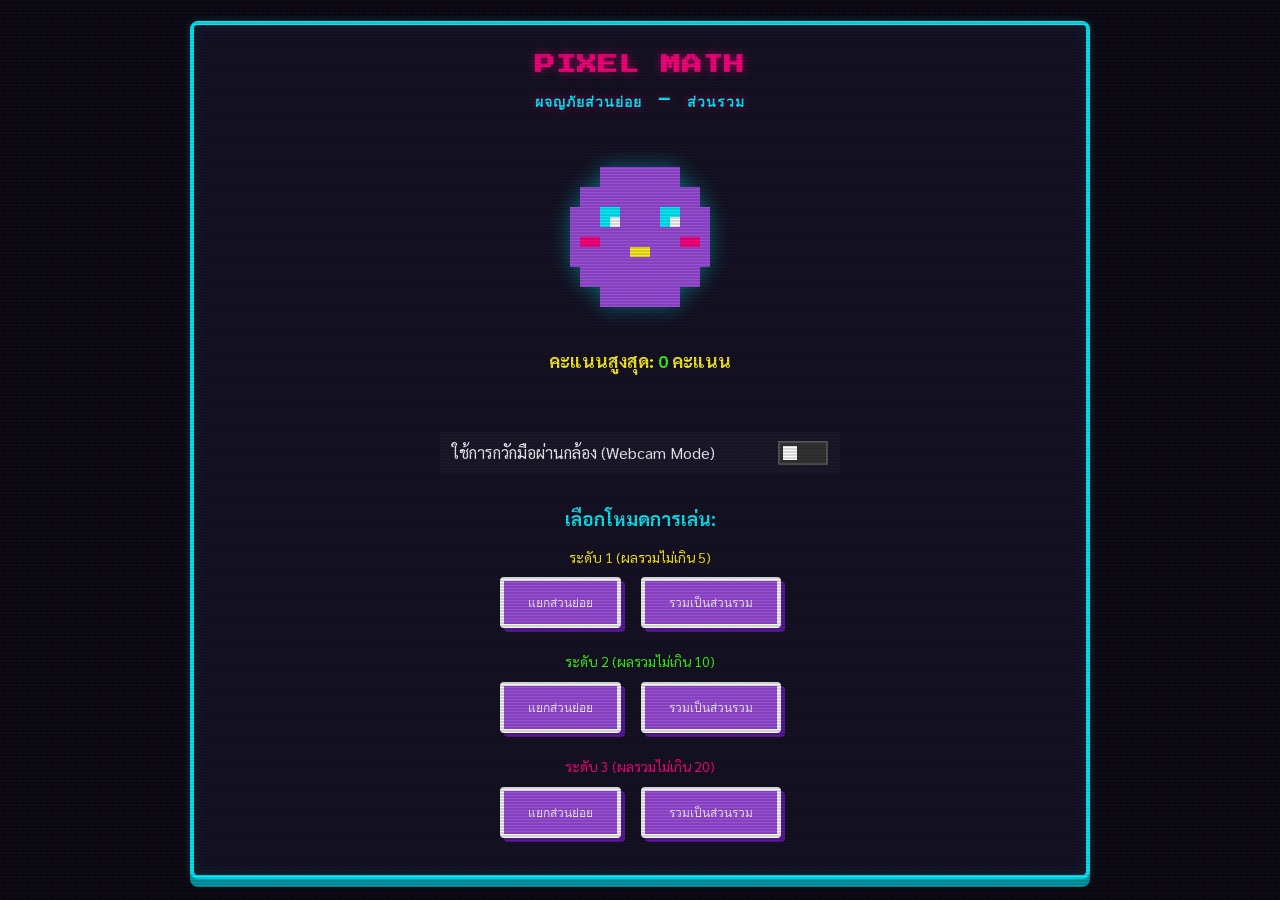
==== index.html @ 2b94f709 "Initial commit: P1 Math Part-Whole game with 8-bit theme and webcam motion tracking" ====
<!DOCTYPE html>
<html lang="th">
<head>
    <meta charset="UTF-8">
    <meta name="viewport" content="width=device-width, initial-scale=1.0">
    <title>Pixel Math: ผจญภัยส่วนย่อย-ส่วนรวม ป.1</title>
    <link rel="stylesheet" href="style.css">
</head>
<body>
    <!-- เอฟเฟกต์หน้าจอเกมเรโทร CRT -->
    <div class="crt-overlay"></div>

    <div class="game-container">
        <!-- ================= เมนูหลัก (MAIN MENU) ================= -->
        <div id="menu-screen" class="screen active">
            <h1>PIXEL MATH<br><span style="font-size: 14px; color: var(--neon-blue);">ผจญภัยส่วนย่อย - ส่วนรวม</span></h1>
            
            <div class="menu-layout">
                <!-- มาสคอตสไลม์สไตล์ 8-bit เคลื่อนไหวได้ -->
                <div class="pixel-art-banner">
                    <svg viewBox="0 0 16 16" width="100%" height="100%">
                        <!-- เงาสไลม์ -->
                        <path d="M4 14h8v1H4v-1z" fill="#000" opacity="0.3"/>
                        <!-- ตัวสไลม์สีม่วง -->
                        <path d="M4 2h8v2H4V2zm-2 2h12v2H2V4zm-1 2h14v6H1V6zm1 6h12v2H2v-2zm2 2h8v2H4v-2z" fill="#9d4edd"/>
                        <!-- ตา -->
                        <path d="M4 6h2v2H4V6zm6 0h2v2h-2V6z" fill="#00f0ff"/>
                        <path d="M5 7h1v1H5V7zm6 0h1v1h-1V7z" fill="#fff"/>
                        <!-- แก้มแก้มสีชมพู -->
                        <path d="M2 9h2v1H2V9zm10 0h2v1h-2V9z" fill="#ff0080"/>
                        <!-- ปาก -->
                        <path d="M7 10h2v1H7v-1z" fill="#fff01f"/>
                    </svg>
                </div>

                <div style="margin: 10px 0;">
                    <h2>คะแนนสูงสุด: <span id="menu-highscore-val" style="color:var(--neon-green)">0</span> คะแนน</h2>
                </div>

                <!-- การตั้งค่าเว็บแคมและเสียง -->
                <div class="settings-row">
                    <span>ใช้การกวักมือผ่านกล้อง (Webcam Mode)</span>
                    <label class="toggle-switch">
                        <input type="checkbox" id="webcam-toggle">
                        <span class="slider"></span>
                    </label>
                </div>

                <!-- การเลือกโหมดและระดับความยาก -->
                <div class="menu-buttons">
                    <h3 style="color:var(--neon-blue); margin-bottom:10px;">เลือกโหมดการเล่น:</h3>
                    
                    <!-- ระดับ 1: ไม่เกิน 5 -->
                    <div style="margin-bottom: 12px;">
                        <span style="font-size: 14px; color: var(--neon-yellow);">ระดับ 1 (ผลรวมไม่เกิน 5)</span><br>
                        <button class="btn-pixel" onclick="game.startGame(1, 'PARTS')">แยกส่วนย่อย</button>
                        <button class="btn-pixel" onclick="game.startGame(1, 'WHOLE')">รวมเป็นส่วนรวม</button>
                    </div>

                    <!-- ระดับ 2: ไม่เกิน 10 -->
                    <div style="margin-bottom: 12px;">
                        <span style="font-size: 14px; color: var(--neon-green);">ระดับ 2 (ผลรวมไม่เกิน 10)</span><br>
                        <button class="btn-pixel" onclick="game.startGame(2, 'PARTS')">แยกส่วนย่อย</button>
                        <button class="btn-pixel" onclick="game.startGame(2, 'WHOLE')">รวมเป็นส่วนรวม</button>
                    </div>

                    <!-- ระดับ 3: ไม่เกิน 20 -->
                    <div style="margin-bottom: 5px;">
                        <span style="font-size: 14px; color: var(--neon-pink);">ระดับ 3 (ผลรวมไม่เกิน 20)</span><br>
                        <button class="btn-pixel" onclick="game.startGame(3, 'PARTS')">แยกส่วนย่อย</button>
                        <button class="btn-pixel" onclick="game.startGame(3, 'WHOLE')">รวมเป็นส่วนรวม</button>
                    </div>
                </div>
            </div>
        </div>

        <!-- ================= หน้าจอหลักขณะเล่นเกม (GAME SCREEN) ================= -->
        <div id="game-screen" class="screen">
            <div class="game-header">
                <button class="btn-pixel btn-danger" onclick="game.goHome()" style="padding: 6px 12px; font-size:10px; margin:0;">ออก</button>
                <div class="score-display">คะแนน: <span id="score-val" style="color: var(--neon-green)">0</span></div>
                <div class="level-display">ระดับ: <span id="level-badge" class="level-badge">1</span></div>
                <div class="level-display">ข้อที่: <span id="round-badge" class="level-badge">1/5</span></div>
            </div>

            <!-- ข้อแนะนำคำถามผู้เรียน -->
            <div class="instruction-box">
                <p id="instruction-text" class="instruction-text">กำลังโหลดโจทย์...</p>
            </div>

            <!-- โซนเว็บแคมแสดงผลควบคุม (จะถูกซ่อนถ้าไม่ได้ติ๊กสวิตช์กล้อง) -->
            <div id="webcam-panel" class="webcam-panel" style="display: none;">
                <div class="webcam-wrapper">
                    <!-- แท็กสตรีมเว็บแคมแบบซ่อนเพื่อประมวลผลพิกเซลเบื้องหลัง -->
                    <video id="webcam-video" class="webcam-video" autoplay playsinline muted></video>
                    <!-- แคนวาสที่ใช้วาดภาพกลับด้านพร้อมไฮไลต์ตำแหน่งควบคุมความเคลื่อนไหว -->
                    <canvas id="webcam-canvas" class="webcam-canvas"></canvas>
                </div>
                <p style="font-size: 12px; color:#888; margin-top: 6px; text-align: center;">
                    💡 ใบ้มือโบกในกรอบเพื่อเปลี่ยนเลข หรือใช้ปุ่ม + และ - ด้านล่างช่วยเสริมได้จ้า
                </p>
            </div>

            <!-- บอร์ดส่วนย่อย-ส่วนรวม (Math Board) -->
            <div class="math-board" id="math-board-area">
                <!-- เส้นความสัมพันธ์ทางคณิตศาสตร์เชื่อมโยงระหว่างกล่อง -->
                <svg id="relation-lines-svg" class="relation-lines"></svg>

                <!-- วงกลมบน: ส่วนรวม (Whole) -->
                <div id="node-whole" class="node whole-container">
                    <span class="node-label">ส่วนรวม</span>
                    <!-- คอนเทนเนอร์แสดงจำนวนสไลม์ย่อยสำหรับนับ -->
                    <div class="visual-count"></div>
                    <div class="node-number">0</div>
                    <!-- แผงควบคุมกรณีใช้มือสัมผัส/เมาส์คลิก -->
                    <div class="counter-controls" id="controls-whole">
                        <button class="btn-mini-pixel" onclick="game.adjustWholeValue(-1)">-</button>
                        <button class="btn-mini-pixel" onclick="game.adjustWholeValue(1)">+</button>
                    </div>
                </div>

                <!-- แถวล่าง: ส่วนย่อย (Parts) -->
                <div class="parts-row">
                    <!-- ส่วนย่อย A -->
                    <div id="node-part-a" class="node part-container">
                        <span class="node-label" style="color:var(--neon-green);">ส่วนย่อย A</span>
                        <div class="visual-count"></div>
                        <div class="node-number" style="color:var(--neon-green);">0</div>
                        <div class="counter-controls" id="controls-part-a">
                            <button class="btn-mini-pixel" onclick="game.adjustPartValue('A', -1)">-</button>
                            <button class="btn-mini-pixel" onclick="game.adjustPartValue('A', 1)">+</button>
                        </div>
                    </div>

                    <!-- ส่วนย่อย B -->
                    <div id="node-part-b" class="node part-container">
                        <span class="node-label" style="color:var(--neon-blue);">ส่วนย่อย B</span>
                        <div class="visual-count"></div>
                        <div class="node-number" style="color:var(--neon-blue);">0</div>
                        <div class="counter-controls" id="controls-part-b">
                            <button class="btn-mini-pixel" onclick="game.adjustPartValue('B', -1)">-</button>
                            <button class="btn-mini-pixel" onclick="game.adjustPartValue('B', 1)">+</button>
                        </div>
                    </div>
                </div>
            </div>

            <!-- กล่องแสดงข้อความผลการตรวจสอบคำตอบ -->
            <div id="feedback-box" class="feedback-box"></div>

            <div style="text-align: center; margin-top: 15px;">
                <button class="btn-pixel btn-success" id="btn-submit-answer" onclick="game.checkAnswer()" style="font-size:16px;">
                    ตรวจคำตอบ
                </button>
            </div>
        </div>

        <!-- ================= สรุปผลเกม (SUMMARY SCREEN) ================= -->
        <div id="summary-screen" class="screen">
            <h1>เย้! จบด่านผจญภัยแล้ว</h1>
            
            <div style="text-align: center; margin: 20px 0;">
                <!-- ตารางแสดงผลสรุปเกรดตามมาตรฐานประเมินผล -->
                <table class="results-table">
                    <thead>
                        <tr>
                            <th colspan="2">บันทึกผลคะแนนของนักเรียน</th>
                        </tr>
                    </thead>
                    <tbody id="summary-table-body">
                        <!-- ถูกเติมอัตโนมัติจาก game.js -->
                    </tbody>
                </table>
            </div>

            <div style="text-align: center; margin-top: 25px;">
                <button class="btn-pixel" onclick="game.startGame(game.level, game.currentMode)">เล่นอีกครั้ง</button>
                <button class="btn-pixel btn-danger" onclick="game.goHome()">หน้าแรก</button>
            </div>
        </div>
    </div>

    <!-- ลิงก์สคริปต์ทำงาน -->
    <script src="audio.js"></script>
    <script src="motion.js"></script>
    <script src="game.js"></script>
</body>
</html>
---- style.css ----
@import url('https://fonts.googleapis.com/css2?family=Press+Start+2P&family=Sarabun:ital,wght@0,300;0,400;0,700;1,300;1,400;1,700&display=swap');

/* --- ตัวแปรสำหรับระบบธีมสี 8-bit Pixel Punk --- */
:root {
    --bg-dark: #0a0813;
    --bg-card: #151124;
    --neon-blue: #00f0ff;
    --neon-pink: #ff0080;
    --neon-green: #39ff14;
    --neon-yellow: #fff01f;
    --neon-purple: #9d4edd;
    --text-color: #f8f9fa;
    --pixel-border: 4px;
    --font-game: 'Press Start 2P', Courier, monospace;
    --font-thai: 'Sarabun', 'TH Sarabun New', sans-serif;
}

/* --- การตั้งค่าเริ่มต้น --- */
* {
    box-sizing: border-box;
    margin: 0;
    padding: 0;
}

body {
    background-color: var(--bg-dark);
    color: var(--text-color);
    font-family: var(--font-thai);
    font-size: 16px;
    line-height: 1.6;
    overflow-x: hidden;
    min-height: 100vh;
    display: flex;
    flex-direction: column;
    align-items: center;
    justify-content: center;
    background-image: 
        radial-gradient(var(--bg-dark) 40%, rgba(0, 0, 0, 0) 41%),
        linear-gradient(rgba(18, 16, 16, 0) 50%, rgba(0, 0, 0, 0.25) 50%),
        linear-gradient(90deg, rgba(255, 0, 0, 0.06), rgba(0, 255, 0, 0.02), rgba(0, 0, 255, 0.06));
    background-size: 100% 100%, 100% 4px, 6px 100%;
}

/* --- เอฟเฟกต์จอแก้ว Retro CRT Screen Simulation --- */
.crt-overlay {
    position: fixed;
    top: 0;
    left: 0;
    width: 100vw;
    height: 100vh;
    background: linear-gradient(rgba(18, 16, 16, 0) 50%, rgba(0, 0, 0, 0.15) 50%), linear-gradient(90deg, rgba(255, 0, 0, 0.03), rgba(0, 255, 0, 0.01), rgba(0, 0, 255, 0.03));
    background-size: 100% 3px, 3px 100%;
    z-index: 9999;
    pointer-events: none; /* เพื่อไม่ให้ขวางการคลิก */
}

/* --- โครงสร้างหน้าจอหลัก --- */
.game-container {
    width: 95%;
    max-width: 900px;
    background-color: var(--bg-card);
    border: var(--pixel-border) solid var(--neon-blue);
    border-radius: 8px;
    box-shadow: 
        0 0 10px rgba(0, 240, 255, 0.2),
        inset 0 0 15px rgba(0, 240, 255, 0.1),
        0 8px 0 0 #0099aa; /* เงาพิกเซลด้านล่าง */
    padding: 24px;
    margin: 20px auto;
    position: relative;
    overflow: hidden;
}

/* หัวข้อหลักจัดกึ่งกลาง */
h1 {
    font-family: var(--font-game);
    font-size: 20px;
    text-align: center;
    color: var(--neon-pink);
    text-shadow: 0 0 8px rgba(255, 0, 128, 0.6);
    margin-bottom: 24px;
    letter-spacing: 1px;
}

h2 {
    font-size: 18px;
    font-weight: bold;
    text-align: center;
    color: var(--neon-yellow);
    margin-bottom: 16px;
}

p {
    font-size: 16px;
}

/* --- ปุ่มสไตล์ 8-bit --- */
.btn-pixel {
    font-family: var(--font-game);
    font-size: 12px;
    padding: 12px 24px;
    background-color: var(--neon-purple);
    color: var(--text-color);
    border: var(--pixel-border) solid var(--text-color);
    border-radius: 4px;
    cursor: pointer;
    box-shadow: 4px 4px 0 0 #5a189a;
    transition: all 0.1s ease;
    display: inline-flex;
    align-items: center;
    justify-content: center;
    gap: 8px;
    user-select: none;
    margin: 8px;
    outline: none;
}

.btn-pixel:hover {
    background-color: var(--neon-pink);
    box-shadow: 2px 2px 0 0 #b7005b;
    transform: translate(2px, 2px);
}

.btn-pixel:active {
    box-shadow: 0px 0px 0 0 #000;
    transform: translate(4px, 4px);
}

/* ปุ่มสีเขียวสำหรับยืนยัน */
.btn-success {
    background-color: #1b4332;
    border-color: var(--neon-green);
    box-shadow: 4px 4px 0 0 #081c15;
}
.btn-success:hover {
    background-color: var(--neon-green);
    color: #000;
    box-shadow: 2px 2px 0 0 #1b4332;
}

/* ปุ่มสีแดงสำหรับยกเลิก/กลับ */
.btn-danger {
    background-color: #5c0d12;
    border-color: var(--neon-pink);
    box-shadow: 4px 4px 0 0 #2b0507;
}
.btn-danger:hover {
    background-color: var(--neon-pink);
    color: #fff;
    box-shadow: 2px 2px 0 0 #5c0d12;
}

/* --- แผงเมนูและหน้าต่างต่าง ๆ --- */
.screen {
    display: none;
    animation: fadeIn 0.3s steps(4);
}

.screen.active {
    display: block;
}

@keyframes fadeIn {
    from { opacity: 0; }
    to { opacity: 1; }
}

/* หน้าแรก (MainMenu) */
.menu-layout {
    display: flex;
    flex-direction: column;
    align-items: center;
    gap: 20px;
    text-align: center;
}

.pixel-art-banner {
    width: 160px;
    height: 160px;
    margin: 10px auto;
    filter: drop-shadow(0 0 10px rgba(0, 240, 255, 0.4));
    animation: bounce 2s infinite ease-in-out;
}

@keyframes bounce {
    0%, 100% { transform: translateY(0); }
    50% { transform: translateY(-15px); }
}

.menu-buttons {
    display: flex;
    flex-direction: column;
    width: 100%;
    max-width: 320px;
}

/* --- การแสดงกล้องเว็บแคมด้านขวาบนหรือล่าง --- */
.webcam-panel {
    display: flex;
    flex-direction: column;
    align-items: center;
    margin-top: 15px;
    border: 3px dashed rgba(0, 240, 255, 0.3);
    padding: 10px;
    background-color: rgba(0, 0, 0, 0.4);
    border-radius: 6px;
}

.webcam-wrapper {
    position: relative;
    width: 320px;
    height: 240px;
    border: 3px solid var(--neon-blue);
    background-color: #000;
}

.webcam-video {
    display: none; /* ซ่อนวิดีโอดิบ */
}

.webcam-canvas {
    width: 100%;
    height: 100%;
}

/* --- กระดานเล่นเกม (Game Playboard) --- */
.game-header {
    display: flex;
    justify-content: space-between;
    align-items: center;
    border-bottom: 2px solid rgba(0, 240, 255, 0.2);
    padding-bottom: 12px;
    margin-bottom: 20px;
}

.score-display, .level-display {
    font-family: var(--font-game);
    font-size: 11px;
    color: var(--neon-blue);
}

.level-badge {
    color: var(--neon-yellow);
}

/* แผนผัง ส่วนย่อย ส่วนรวม (Part-Whole Schema Map) */
.math-board {
    display: flex;
    flex-direction: column;
    align-items: center;
    gap: 30px;
    margin: 30px auto;
    position: relative;
    max-width: 600px;
}

/* วงกลมหลักดั้งเดิมตามตำราเรียน (แต่วาดในแบบกล่องพิกเซลเรโทร) */
.node {
    border: 4px solid var(--text-color);
    background-color: rgba(21, 17, 36, 0.8);
    display: flex;
    flex-direction: column;
    align-items: center;
    justify-content: center;
    position: relative;
    transition: all 0.2s ease;
}

/* เส้นเชื่อมความสัมพันธ์ */
.relation-lines {
    position: absolute;
    top: 0;
    left: 0;
    width: 100%;
    height: 100%;
    z-index: 1;
    pointer-events: none;
}

.whole-container {
    width: 140px;
    height: 140px;
    border-color: var(--neon-yellow);
    box-shadow: 0 0 15px rgba(255, 240, 31, 0.4);
    z-index: 2;
}

.parts-row {
    display: flex;
    justify-content: space-around;
    width: 100%;
    z-index: 2;
}

.part-container {
    width: 120px;
    height: 120px;
    border-color: var(--neon-blue);
    box-shadow: 0 0 12px rgba(0, 240, 255, 0.3);
}

.part-container.active-part {
    border-color: var(--neon-pink);
    box-shadow: 0 0 18px rgba(255, 0, 128, 0.6);
}

/* ตัวเลขขนาดใหญ่ */
.node-number {
    font-family: var(--font-game);
    font-size: 32px;
    margin-top: 5px;
    color: #fff;
    text-shadow: 1px 1px 0 #000;
}

.node-label {
    font-size: 12px;
    color: #888;
    margin-bottom: 5px;
    letter-spacing: 1px;
    text-transform: uppercase;
}

/* กล่องย่อยแสดงรูปภาพเพื่อช่วยนับ (ป.1) */
.visual-count {
    display: flex;
    flex-wrap: wrap;
    align-content: center;
    justify-content: center;
    gap: 4px;
    width: 90%;
    min-height: 40px;
    max-height: 60px;
    overflow: hidden;
}

.slime-sprite {
    width: 14px;
    height: 14px;
    image-rendering: pixelated;
    animation: squish 1.5s infinite ease-in-out;
}

/* ให้เวลาสุ่มจังหวะดุ๊กดิ๊กต่างกัน */
.slime-sprite:nth-child(2n) { animation-delay: 0.2s; }
.slime-sprite:nth-child(3n) { animation-delay: 0.4s; }

@keyframes squish {
    0%, 100% { transform: scale(1, 1); }
    50% { transform: scale(1.15, 0.85) translateY(1px); }
}

/* คอนโทรลปุ่มปรับค่าจำนวน (บวก ลบ) */
.counter-controls {
    display: flex;
    gap: 12px;
    margin-top: 8px;
}

.btn-mini-pixel {
    font-family: var(--font-game);
    font-size: 12px;
    width: 28px;
    height: 28px;
    background-color: var(--bg-dark);
    color: var(--neon-blue);
    border: 2px solid var(--neon-blue);
    cursor: pointer;
    display: flex;
    align-items: center;
    justify-content: center;
}
.btn-mini-pixel:hover {
    background-color: var(--neon-blue);
    color: #000;
}

/* ข้อความโจทย์คำสั่งสอนเด็ก */
.instruction-box {
    background-color: rgba(0, 0, 0, 0.5);
    border: 2px solid var(--neon-purple);
    padding: 12px 18px;
    text-align: center;
    border-radius: 4px;
    margin-bottom: 10px;
}

.instruction-text {
    font-size: 18px;
    color: #fff;
    font-weight: bold;
}

/* ส่วนแสดงสถานะตอบสุ่ม */
.feedback-box {
    min-height: 40px;
    text-align: center;
    font-size: 20px;
    font-weight: bold;
    margin: 10px 0;
}

.feedback-text.correct {
    color: var(--neon-green);
    text-shadow: 0 0 10px rgba(57, 255, 20, 0.5);
}

.feedback-text.wrong {
    color: var(--neon-pink);
    text-shadow: 0 0 10px rgba(255, 0, 128, 0.5);
}

/* หน้าจอเฉลยแบบ Retro */
.modal-retro {
    background-color: rgba(10, 8, 19, 0.95);
    border: var(--pixel-border) solid var(--neon-pink);
    padding: 20px;
    text-align: center;
    position: absolute;
    top: 50%;
    left: 50%;
    transform: translate(-50%, -50%);
    z-index: 100;
    width: 80%;
    max-width: 400px;
    box-shadow: 0 0 20px rgba(255, 0, 128, 0.5);
}

/* --- ตารางสรุปคะแนนหลังจบเกม --- */
.results-table {
    width: 100%;
    border-collapse: collapse;
    margin: 20px 0;
    font-family: var(--font-thai);
}

.results-table th, .results-table td {
    border: 2px solid var(--neon-blue);
    padding: 10px;
    text-align: center;
}

.results-table th {
    background-color: rgba(0, 240, 255, 0.1);
    font-weight: bold;
    color: var(--neon-yellow);
}

.results-table td {
    background-color: rgba(255, 255, 255, 0.02);
}

/* สวิตช์ปิดเปิดกล้อง/เสียง */
.settings-row {
    display: flex;
    justify-content: space-between;
    align-items: center;
    width: 100%;
    max-width: 400px;
    margin: 10px auto;
    padding: 8px 12px;
    background-color: rgba(255, 255, 255, 0.03);
    border-radius: 4px;
}

/* คลาสของเว็บแคมสวิตช์ */
.toggle-switch {
    position: relative;
    display: inline-block;
    width: 50px;
    height: 24px;
}

.toggle-switch input {
    opacity: 0;
    width: 0;
    height: 0;
}

.slider {
    position: absolute;
    cursor: pointer;
    top: 0;
    left: 0;
    right: 0;
    bottom: 0;
    background-color: #333;
    transition: .2s;
    border: 2px solid #555;
}

.slider:before {
    position: absolute;
    content: "";
    height: 14px;
    width: 14px;
    left: 3px;
    bottom: 3px;
    background-color: #fff;
    transition: .2s;
}

input:checked + .slider {
    background-color: var(--neon-green);
    border-color: #27ae60;
}

input:checked + .slider:before {
    transform: translateX(26px);
}

/* --- การปรับแต่งตามขนาดหน้าจอ (Responsive) --- */
@media (max-width: 600px) {
    .game-container {
        padding: 12px;
        margin: 10px auto;
    }
    
    h1 {
        font-size: 16px;
    }

    .math-board {
        gap: 15px;
    }
    
    .whole-container {
        width: 110px;
        height: 110px;
    }
    
    .part-container {
        width: 90px;
        height: 90px;
    }
    
    .node-number {
        font-size: 24px;
    }
    
    .webcam-wrapper {
        width: 280px;
        height: 210px;
    }
}
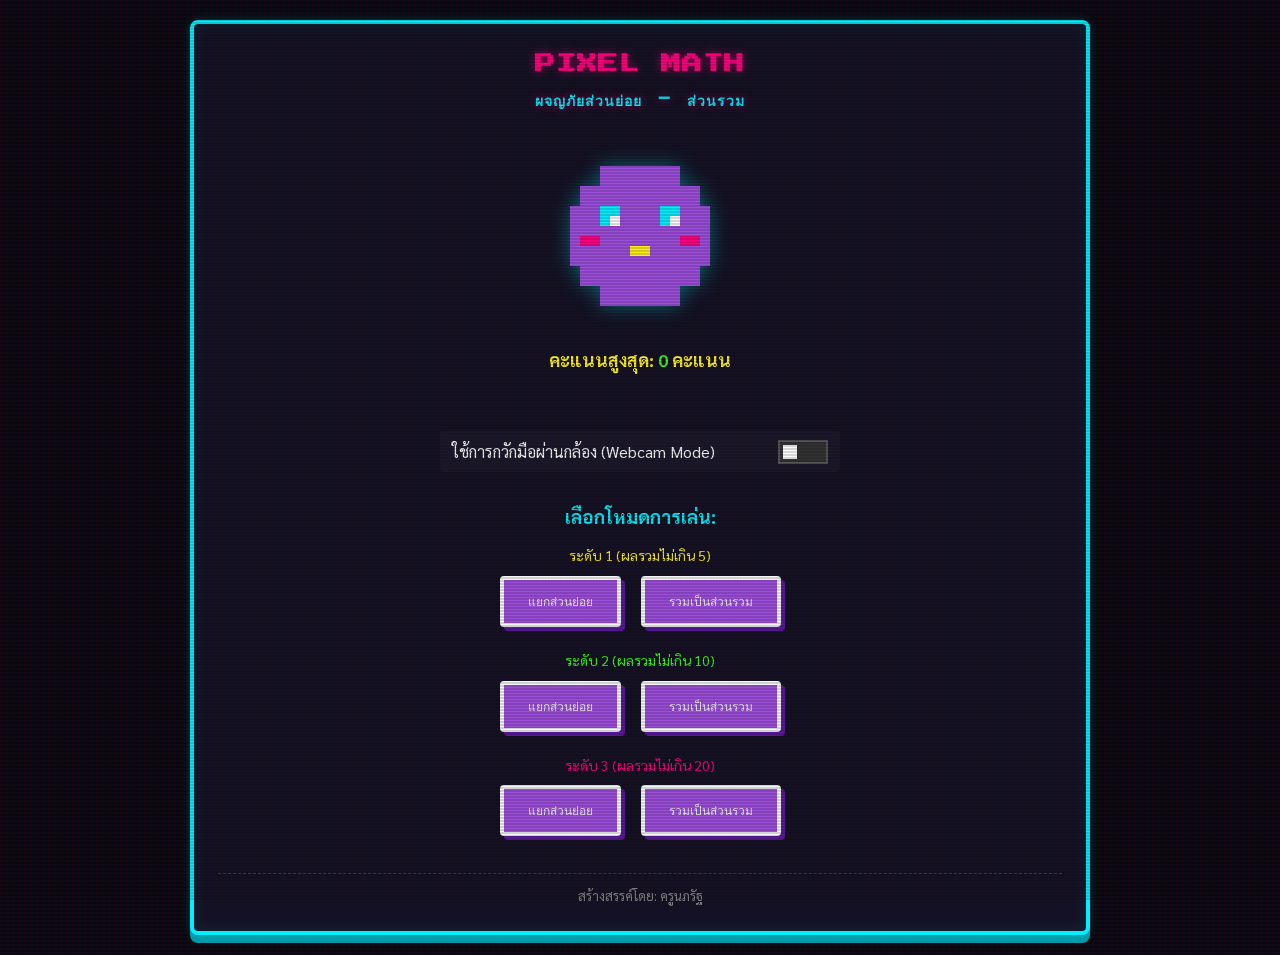
==== commit 55cdba0b: "Add creator credit: ครูนภรัฐ" ====
--- a/index.html
+++ b/index.html
@@ -178,6 +178,11 @@
                 <button class="btn-pixel btn-danger" onclick="game.goHome()">หน้าแรก</button>
             </div>
         </div>
+        
+        <!-- เครดิตผู้สร้าง -->
+        <div class="creator-credit">
+            สร้างสรรค์โดย: ครูนภรัฐ
+        </div>
     </div>
 
     <!-- ลิงก์สคริปต์ทำงาน -->
--- a/style.css
+++ b/style.css
@@ -543,3 +543,14 @@
         height: 210px;
     }
 }
+
+/* --- เครดิตผู้สร้าง --- */
+.creator-credit {
+    text-align: center;
+    margin-top: 24px;
+    font-size: 13px;
+    color: #888;
+    border-top: 1px dashed rgba(255, 255, 255, 0.15);
+    padding-top: 12px;
+    font-family: var(--font-thai);
+}
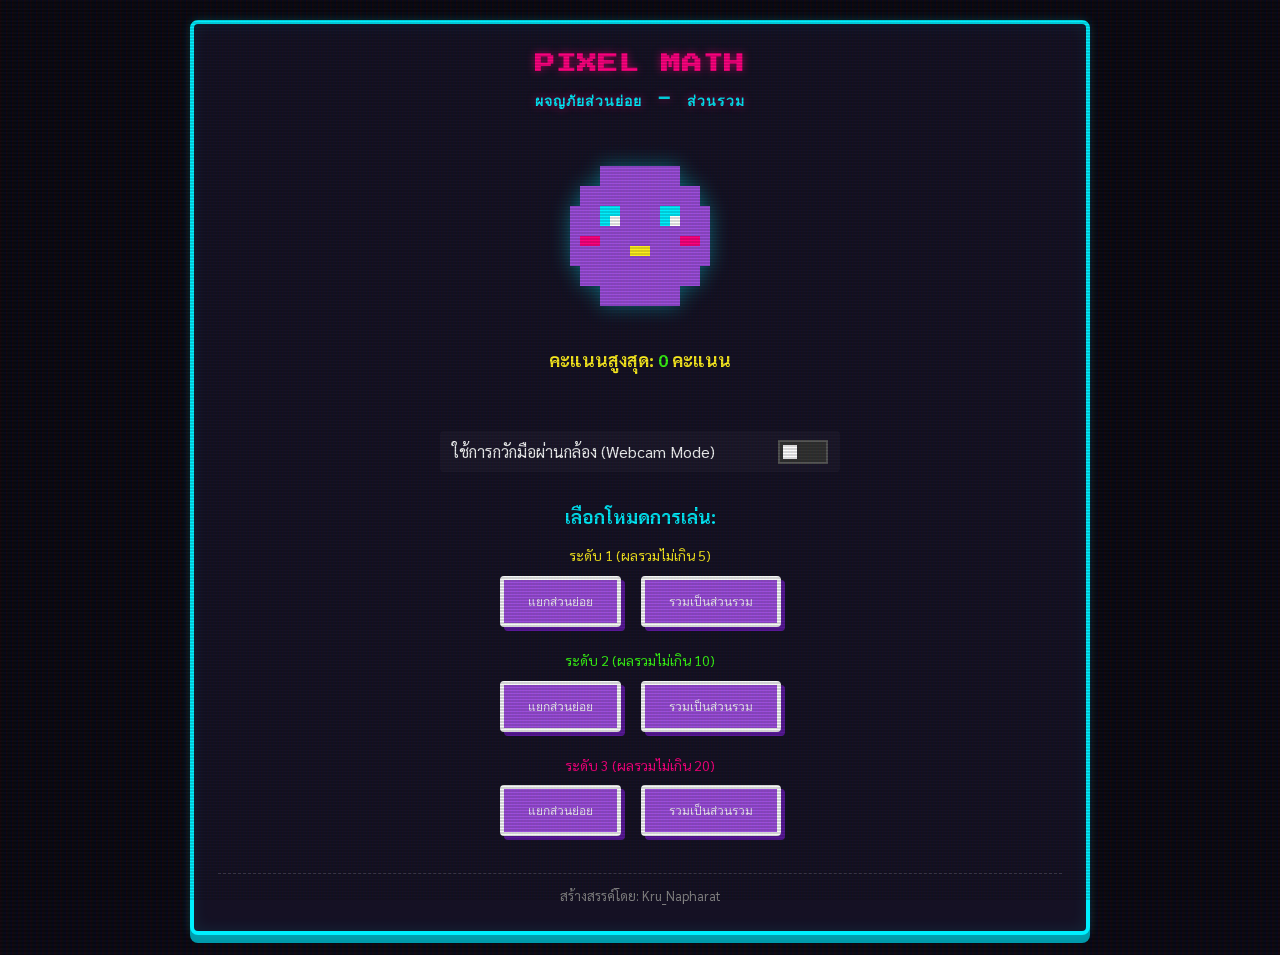
==== commit 23d94b3f: "Update creator credit to Kru_Napharat" ====
--- a/index.html
+++ b/index.html
@@ -181,7 +181,7 @@
         
         <!-- เครดิตผู้สร้าง -->
         <div class="creator-credit">
-            สร้างสรรค์โดย: ครูนภรัฐ
+            สร้างสรรค์โดย: Kru_Napharat
         </div>
     </div>
 
